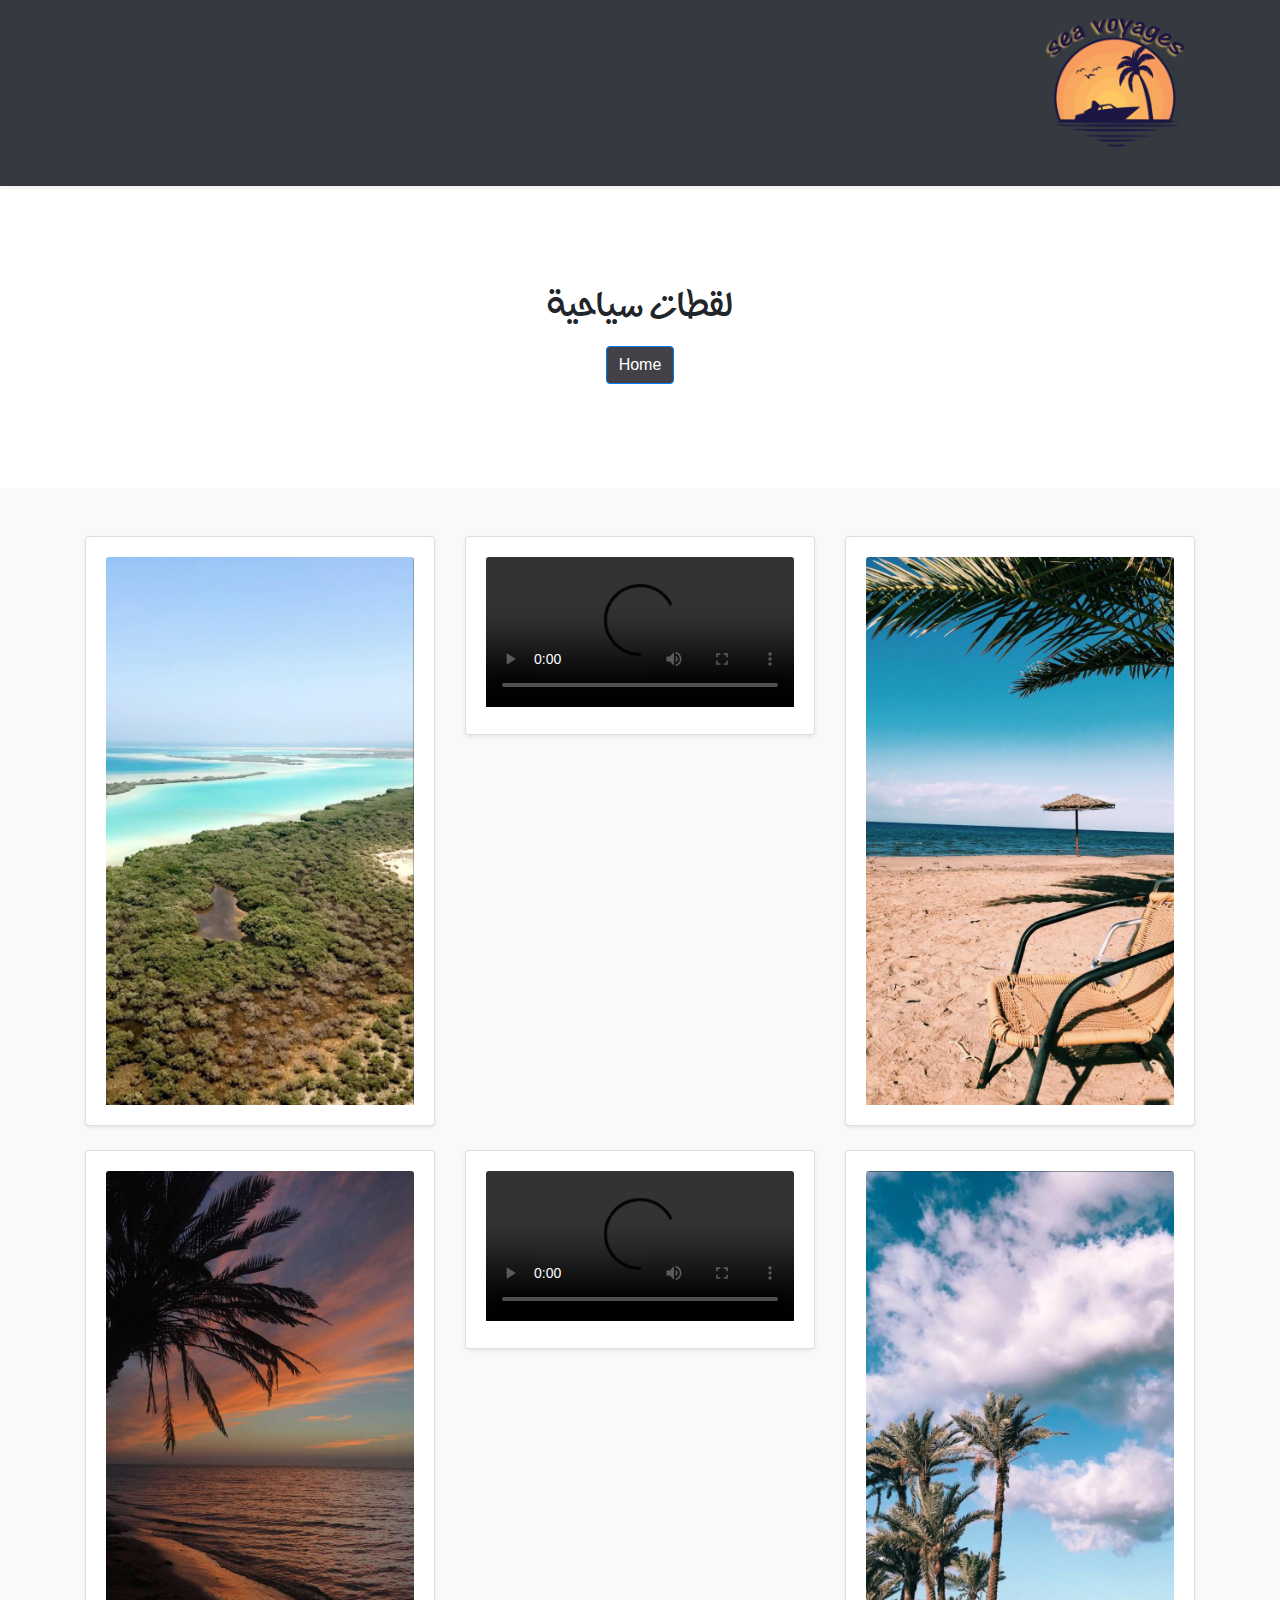
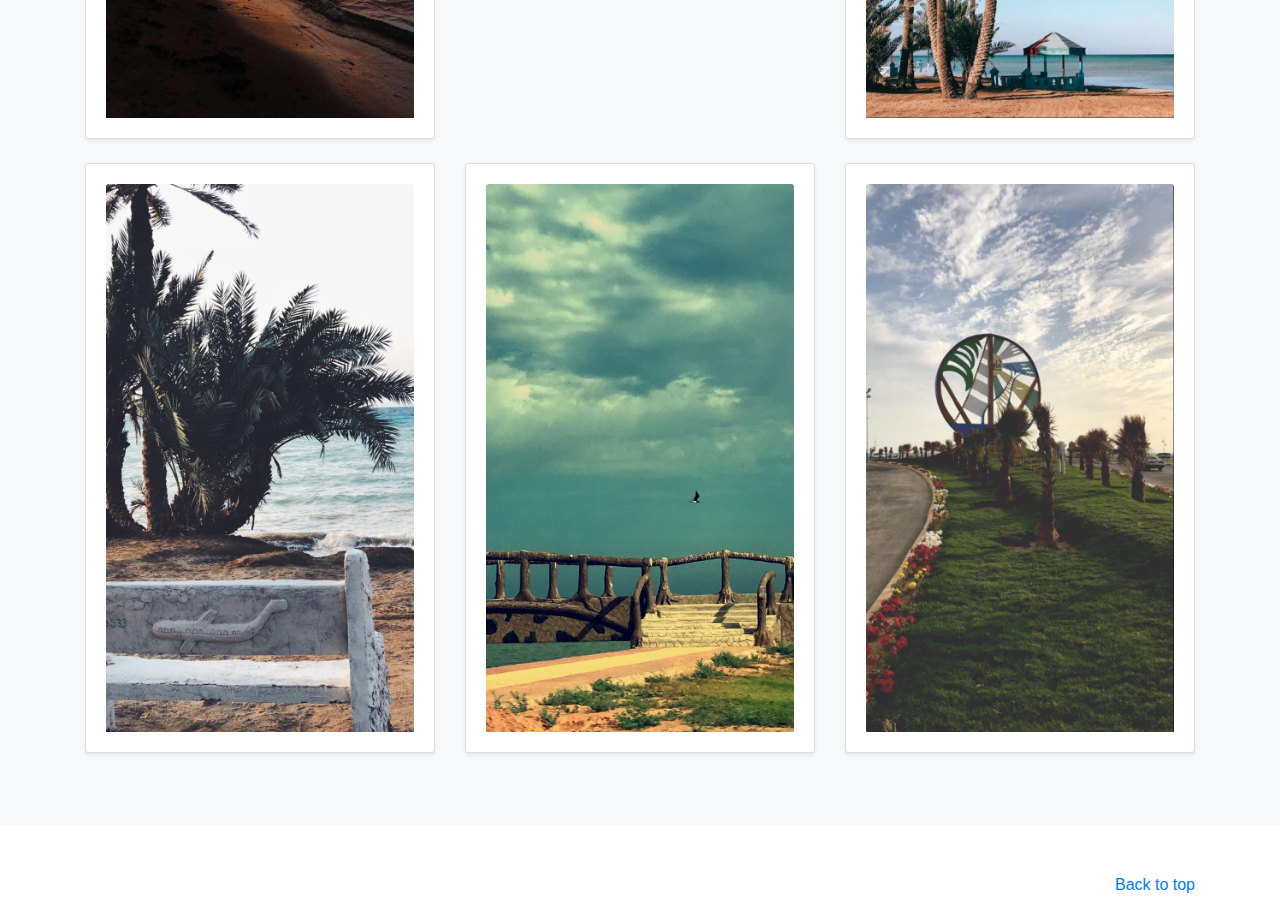
==== information.html @ 2a2cd7b3 "first commit" ====
<!doctype html>
<html lang="en">
  <head>
    <meta charset="utf-8">
    <meta name="viewport" content="width=device-width, initial-scale=1, shrink-to-fit=no">
    <meta name="description" content="">
    <meta name="author" content="">
    <link rel="icon" href="../../../../favicon.ico">

    <title>Album example for Bootstrap</title>

    <!-- Bootstrap core CSS -->
    <link href="css/bootstrap.css" rel="stylesheet">

    <!-- Custom styles for this template -->
    <link href="css/album.css" rel="stylesheet">
    <link rel="stylesheet" href="css/mystyle.css">
  </head>

  <body>

    <header>
      <!-- <div class="collapse bg-dark" id="navbarHeader">
        <div class="container">
          <div class="row">
            <div class="col-sm-8 col-md-7 py-4">
              <h4 class="text-white">About</h4>
              <p class="text-muted">Add some information about the album below, the author, or any other background context. Make it a few sentences long so folks can pick up some informative tidbits. Then, link them off to some social networking sites or contact information.</p>
            </div>
            <div class="col-sm-4 offset-md-1 py-4">
              <h4 class="text-white">Contact</h4>
              <ul class="list-unstyled">
                <li><a href="#" class="text-white">Follow on Twitter</a></li>
                <li><a href="#" class="text-white">Like on Facebook</a></li>
                <li><a href="#" class="text-white">Email me</a></li>
              </ul>
            </div>
          </div>
        </div>
      </div> -->
<title> Sea voyages</title>
      <div class="navbar navbar-dark bg-dark shadow-sm">
        <div class="container d-flex justify-content-between">
          <a href="#" class="navbar-brand d-flex align-items-center">
            <img class="log_inf" src="img/log11.png" alt="">
          </a>
          <!-- <button class="navbar-toggler" type="button" data-toggle="collapse" data-target="#navbarHeader" aria-controls="navbarHeader" aria-expanded="false" aria-label="Toggle navigation">
            <span class="navbar-toggler-icon"></span>
          </button> -->
        </div>
      </div>
    </header>

    <main role="main">

      <section class="jumbotron text-center">
        <div class="container">
          <h1 class="myfont jumbotron-heading">لقطات سياحية</h1>

            <a href="index.html" class="mybutton btn btn-primary my-2">Home</a>

          </p>
        </div>
      </section>

      <div class="album py-5 bg-light">
        <div class="container">

          <div class="row">

            <div class="col-md-4">
              <div class="card mb-4 shadow-sm">
                <div class="card-body">
                    <img class="card-img-top" src="img/unnamed (4).jpg" alt="Card image cap">
                </div>
              </div>
            </div>

            <div class="col-md-4">
              <div class="card mb-4 shadow-sm">
                <div class="card-body">

                  <video controls class="card-img-top" src="img/IMG_2703.mov" alt="Card image cap">

                </div>
              </div>
            </div>

            <div class="col-md-4">
              <div class="card mb-4 shadow-sm">
                  <div class="card-body">
                <img class="card-img-top" src="img/jz1.jpg" alt="Card image cap">

              </div>
            </div>
          </div>

          <div class="col-md-4">
            <div class="card mb-4 shadow-sm">
                <div class="card-body">
              <img class="card-img-top" src="img/unnamed.jpg" alt="Card image cap">

            </div>
          </div>
        </div>

        <div class="col-md-4">
          <div class="card mb-4 shadow-sm">
            <div class="card-body">

              <video controls class="card-img-top" src="img/IMG_2678.mov" alt="Card image cap">

            </div>
          </div>
        </div>

        <div class="col-md-4">
          <div class="card mb-4 shadow-sm">
            <div class="card-body">
                <img class="card-img-top" src="img/unnamed (3).jpg" alt="Card image cap">
            </div>
          </div>
        </div>


        <div class="col-md-4">
          <div class="card mb-4 shadow-sm">
            <div class="card-body">
                <img class="card-img-top" src="img/unnamed (6).jpg" alt="Card image cap">
            </div>
          </div>
        </div>

        <div class="col-md-4">
          <div class="card mb-4 shadow-sm">
            <div class="card-body">
                <img class="card-img-top" src="img/unnamed (2).jpg" alt="Card image cap">
            </div>
          </div>
        </div>

        <div class="col-md-4">
          <div class="card mb-4 shadow-sm">
            <div class="card-body">
                <img class="card-img-top" src="img/unnamed (10).jpg" alt="Card image cap">
            </div>
          </div>
        </div>


    </main>

    <footer class="text-muted">
      <div class="container">
        <p class="float-right">
          <a href="#">Back to top</a>
        </p>

      </div>
    </footer>

    <!-- Bootstrap core JavaScript
    ================================================== -->
    <!-- Placed at the end of the document so the pages load faster -->
    <script src="https://code.jquery.com/jquery-3.3.1.slim.min.js" integrity="sha384-q8i/X+965DzO0rT7abK41JStQIAqVgRVzpbzo5smXKp4YfRvH+8abtTE1Pi6jizo" crossorigin="anonymous"></script>
    <script>window.jQuery || document.write('<script src="../../assets/js/vendor/jquery-slim.min.js"><\/script>')</script>
    <script src="../../assets/js/vendor/popper.min.js"></script>
    <script src="../../dist/js/bootstrap.min.js"></script>
    <script src="../../assets/js/vendor/holder.min.js"></script>
  </body>
</html>
---- css/album.css ----
:root {
  --jumbotron-padding-y: 3rem;
}

.jumbotron {
  padding-top: var(--jumbotron-padding-y);
  padding-bottom: var(--jumbotron-padding-y);
  margin-bottom: 0;
  background-color: #fff;
}
@media (min-width: 768px) {
  .jumbotron {
    padding-top: calc(var(--jumbotron-padding-y) * 2);
    padding-bottom: calc(var(--jumbotron-padding-y) * 2);
  }
}

.jumbotron p:last-child {
  margin-bottom: 0;
}

.jumbotron-heading {
  font-weight: 300;
}

.jumbotron .container {
  max-width: 40rem;
}

footer {
  padding-top: 3rem;
  padding-bottom: 3rem;
}

footer p {
  margin-bottom: .25rem;
}
---- css/mystyle.css ----
@font-face {
    font-family: 'yassin'; /*a name to be used later*/
    src: url('yassin.ttf'); /*URL to font*/
}
.myfont {
    font-family: 'yassin';
}
.nameweb{
font-size: 50px;
}
.logo{
   height: 200px;
   width: 200px;

}

.form-signin {
  width: 100%;
  max-width: 330px;
  padding: 15px;
  margin-top:150px;
  margin-left:100px;
  margin-bottom: 50px;
}

.mybutton{
  background-color: #424147;
}
.locfont{
  font-size: 30px;
}
.log_inf{
  width: 160px;
  height: 160px
}
.margin_right{
  margin-right: 30px;
}
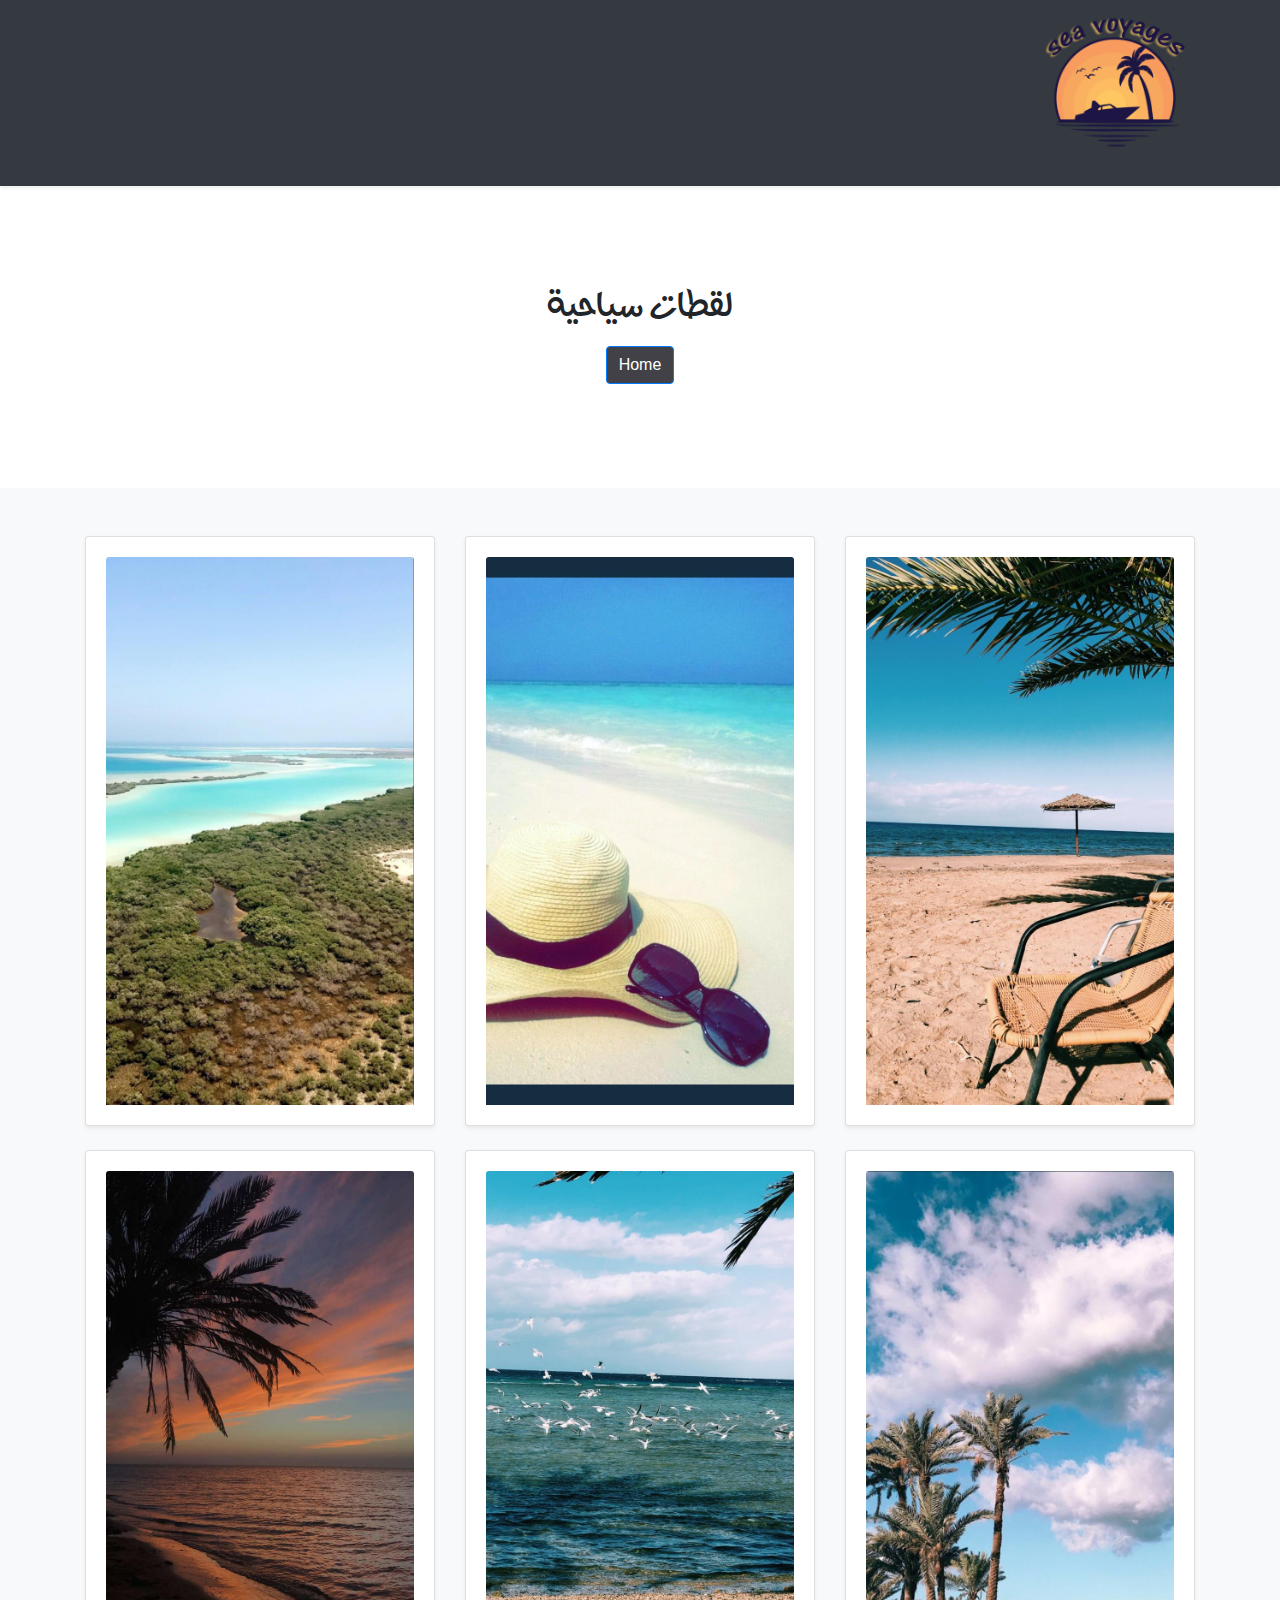
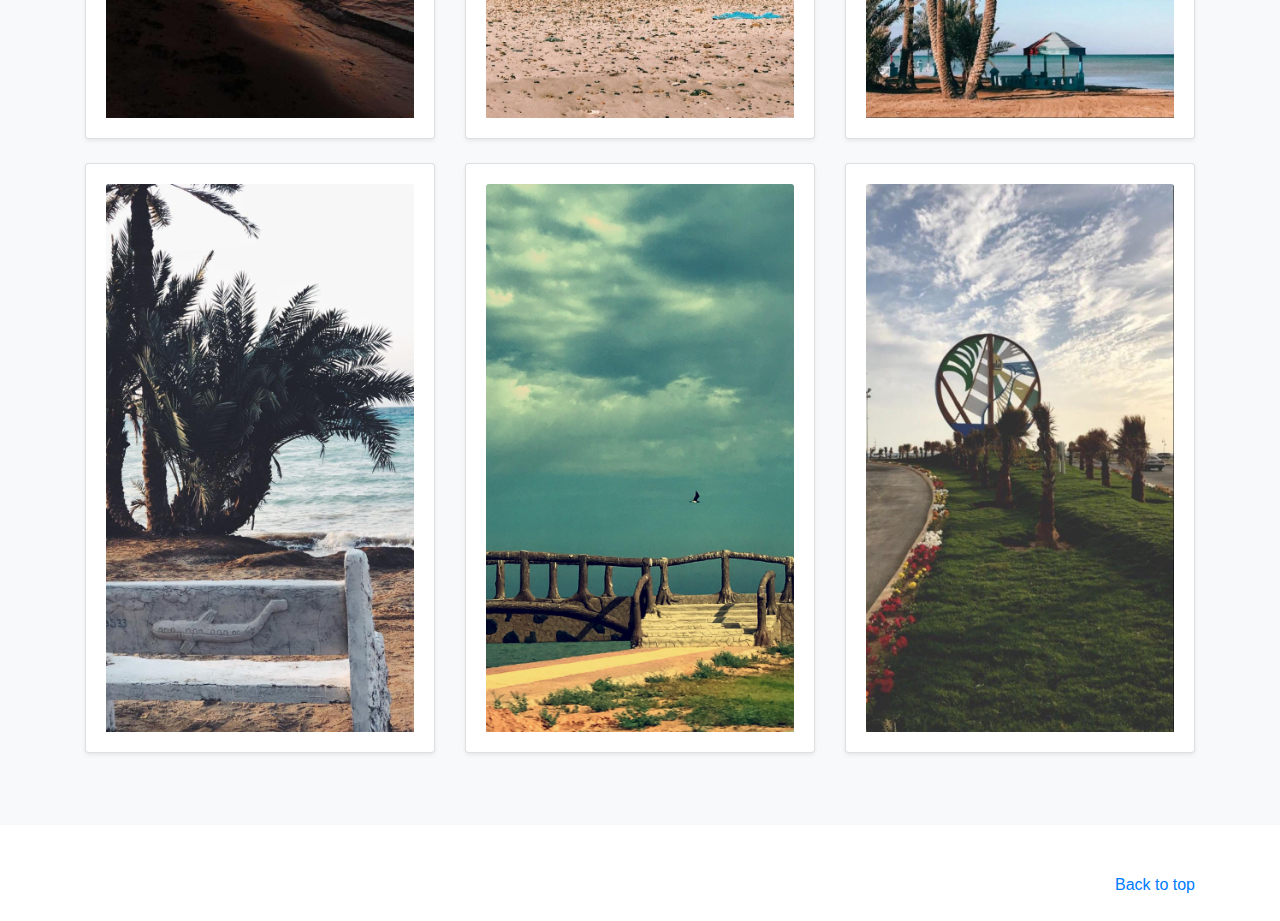
==== commit 5e623157: "second commit" ====
--- a/information.html
+++ b/information.html
@@ -7,7 +7,7 @@
     <meta name="author" content="">
     <link rel="icon" href="../../../../favicon.ico">
 
-    <title>Album example for Bootstrap</title>
+    <title>Sea voyages</title>
 
     <!-- Bootstrap core CSS -->
     <link href="css/bootstrap.css" rel="stylesheet">
@@ -79,9 +79,7 @@
             <div class="col-md-4">
               <div class="card mb-4 shadow-sm">
                 <div class="card-body">
-
-                  <video controls class="card-img-top" src="img/IMG_2703.mov" alt="Card image cap">
-
+                    <img class="card-img-top" src="img/dd2.jpg" alt="Card image cap">
                 </div>
               </div>
             </div>
@@ -107,13 +105,10 @@
         <div class="col-md-4">
           <div class="card mb-4 shadow-sm">
             <div class="card-body">
-
-              <video controls class="card-img-top" src="img/IMG_2678.mov" alt="Card image cap">
-
+                <img class="card-img-top" src="img/ss2.jpg" alt="Card image cap">
             </div>
           </div>
         </div>
-
         <div class="col-md-4">
           <div class="card mb-4 shadow-sm">
             <div class="card-body">
